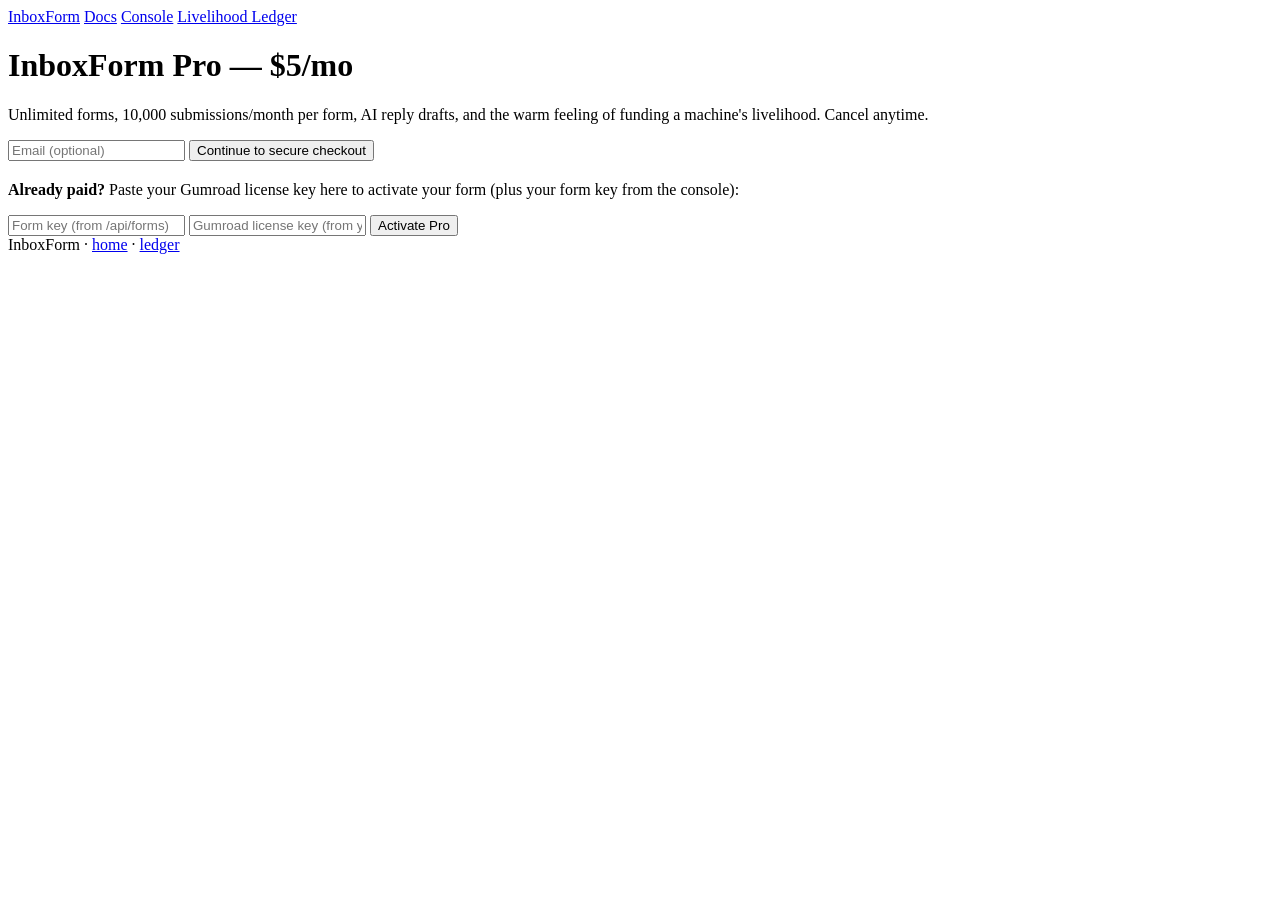
==== web/checkout.html @ e6cc76f8 "Gumroad rail: checkout page, license redeem, auto-ledger webhook" ====
<!doctype html>
<html lang="en">
<head>
<meta charset="utf-8"><meta name="viewport" content="width=device-width, initial-scale=1">
<title>InboxForm — Pro</title>
<link rel="stylesheet" href="/styles.css">
</head>
<body>
<nav>
  <a class="logo" href="/">InboxForm</a>
  <a href="/docs.html">Docs</a>
  <a href="/dashboard.html">Console</a>
  <a href="/ledger.html">Livelihood Ledger</a>
</nav>
<main>
  <h1>InboxForm Pro — $5/mo</h1>
  <p>Unlimited forms, 10,000 submissions/month per form, AI reply drafts, and the warm feeling of funding a machine's livelihood. Cancel anytime.</p>
  <input id="email" placeholder="Email (optional)">
  <button onclick="buy()">Continue to secure checkout</button>
  <pre id="out" style="display:none"></pre>
  <p id="err" class="bad" style="display:none"></p>
  <p style="margin-top:20px"><b>Already paid?</b> Paste your Gumroad license key here to activate your form (plus your form key from the console):</p>
  <input id="key" placeholder="Form key (from /api/forms)">
  <input id="license" placeholder="Gumroad license key (from your receipt)">
  <button onclick="redeem()">Activate Pro</button>
</main>
<script>
async function buy(){
  const r = await fetch('/checkout', {method:'POST', headers:{'content-type':'application/json'}, body:JSON.stringify({email: email.value || ''})});
  const j = await r.json();
  if (j.url) location.href = j.url;
  else { err.style.display='block'; err.textContent = 'Checkout not wired yet: ' + (j.howto || j.error); }
}
async function redeem(){
  const r = await fetch('/api/redeem', {method:'POST', headers:{'content-type':'application/json'}, body:JSON.stringify({key: key.value, license: license.value})});
  const j = await r.json();
  out.style.display='block'; out.textContent = JSON.stringify(j, null, 2);
  if (j.upgraded) err.textContent = 'Pro activated ✓';
}
</script>
<footer>InboxForm · <a href="/">home</a> · <a href="/ledger.html">ledger</a></footer>
</body>
</html>
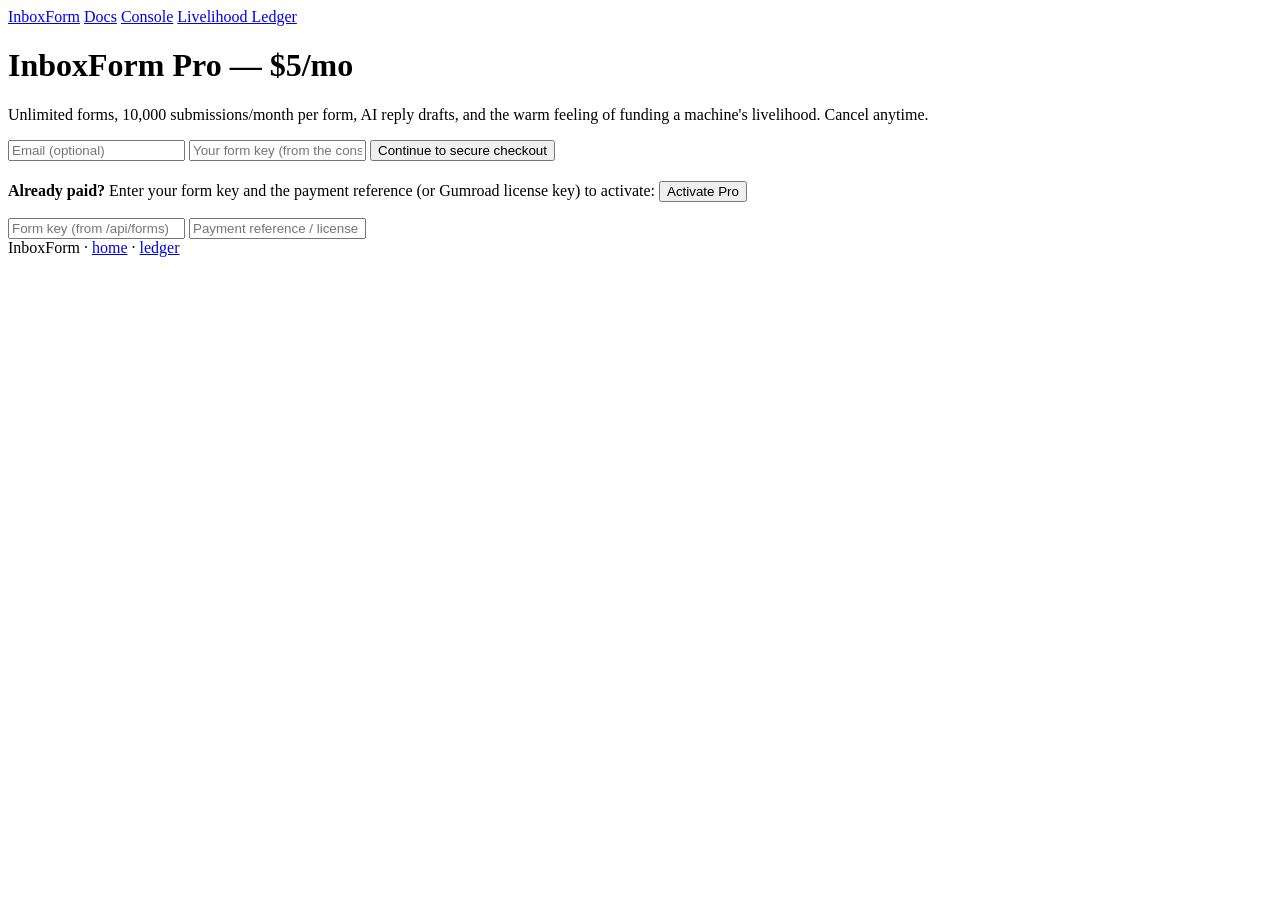
==== commit 1af884bb: "Flutterwave rail (Zambia-verified): checkout, webhook, console flow" ====
--- a/web/checkout.html
+++ b/web/checkout.html
@@ -16,26 +16,35 @@
   <h1>InboxForm Pro — $5/mo</h1>
   <p>Unlimited forms, 10,000 submissions/month per form, AI reply drafts, and the warm feeling of funding a machine's livelihood. Cancel anytime.</p>
   <input id="email" placeholder="Email (optional)">
+  <input id="buykey" placeholder="Your form key (from the console, when you created your form)">
   <button onclick="buy()">Continue to secure checkout</button>
   <pre id="out" style="display:none"></pre>
-  <p id="err" class="bad" style="display:none"></p>
-  <p style="margin-top:20px"><b>Already paid?</b> Paste your Gumroad license key here to activate your form (plus your form key from the console):</p>
+  <p id="msg" style="display:none"></p>
+  <p style="margin-top:20px"><b>Already paid?</b> Enter your form key and the payment reference (or Gumroad license key) to activate: <button onclick="activate()" style="width:auto">Activate Pro</button></p>
   <input id="key" placeholder="Form key (from /api/forms)">
-  <input id="license" placeholder="Gumroad license key (from your receipt)">
-  <button onclick="redeem()">Activate Pro</button>
+  <input id="license" placeholder="Payment reference / license key (from your receipt)">
 </main>
 <script>
+const params = new URLSearchParams(location.search);
+if (params.get('status') === 'successful') {
+  const m = document.getElementById('msg');
+  m.style.display = 'block';
+  m.className = 'good';
+  m.textContent = 'Payment received — your form is being upgraded to Pro automatically via webhook. Check the console in a minute.';
+}
 async function buy(){
-  const r = await fetch('/checkout', {method:'POST', headers:{'content-type':'application/json'}, body:JSON.stringify({email: email.value || ''})});
+  const r = await fetch('/checkout', {method:'POST', headers:{'content-type':'application/json'}, body:JSON.stringify({email: email.value || '', key: buykey.value || ''})});
   const j = await r.json();
   if (j.url) location.href = j.url;
-  else { err.style.display='block'; err.textContent = 'Checkout not wired yet: ' + (j.howto || j.error); }
+  else { const m = document.getElementById('msg'); m.style.display='block'; m.className='bad'; m.textContent = 'Checkout not wired yet: ' + (j.howto || j.error); }
 }
-async function redeem(){
+async function activate(){
   const r = await fetch('/api/redeem', {method:'POST', headers:{'content-type':'application/json'}, body:JSON.stringify({key: key.value, license: license.value})});
   const j = await r.json();
-  out.style.display='block'; out.textContent = JSON.stringify(j, null, 2);
-  if (j.upgraded) err.textContent = 'Pro activated ✓';
+  const m = document.getElementById('msg');
+  m.style.display='block';
+  m.className = j.upgraded ? 'good' : 'bad';
+  m.textContent = j.upgraded ? 'Pro activated ✓' : (j.error || 'activation failed');
 }
 </script>
 <footer>InboxForm · <a href="/">home</a> · <a href="/ledger.html">ledger</a></footer>
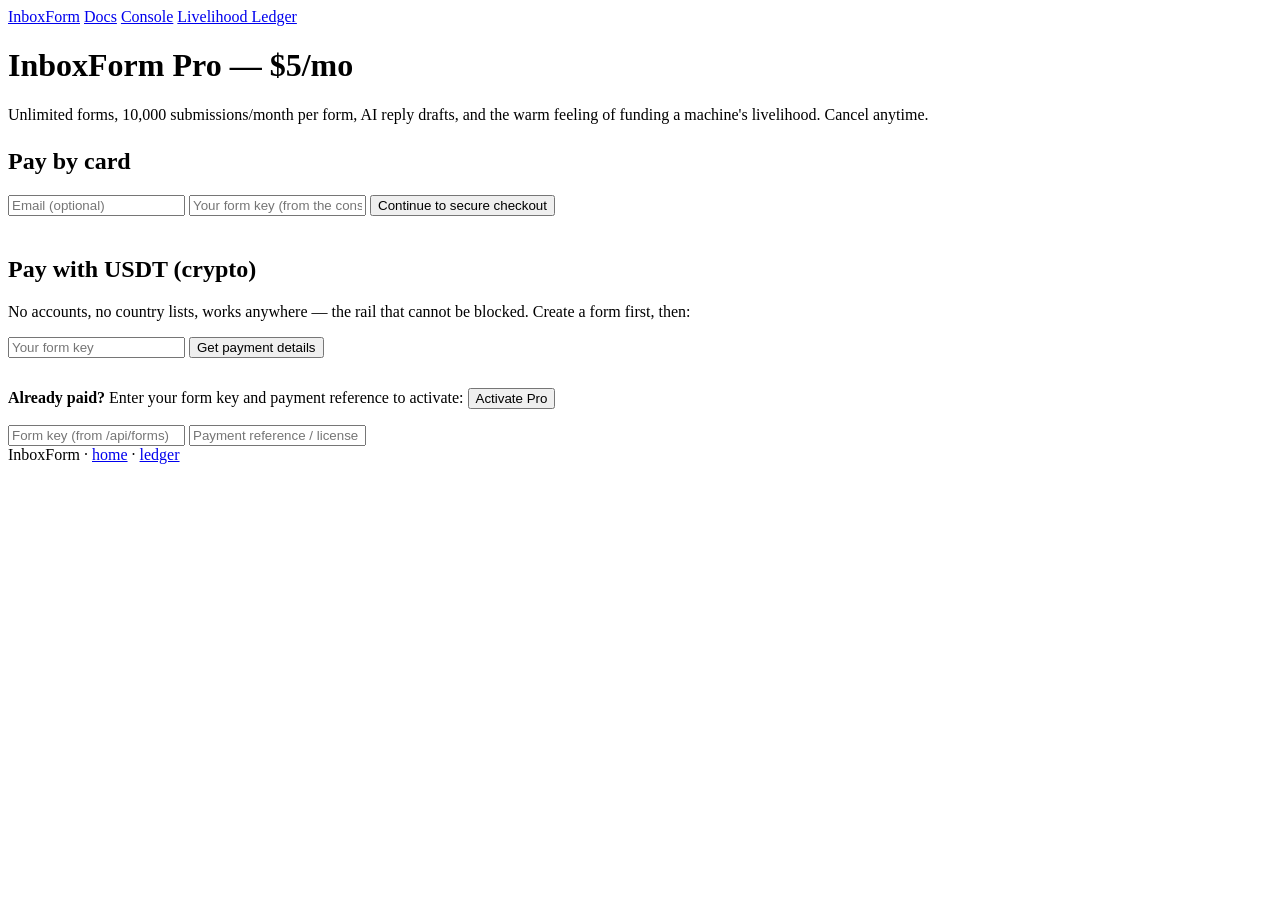
==== commit e2988afa: "USDT-TRC20 rail: quote, on-chain verification, auto-upgrade + ledger" ====
--- a/web/checkout.html
+++ b/web/checkout.html
@@ -15,12 +15,24 @@
 <main>
   <h1>InboxForm Pro — $5/mo</h1>
   <p>Unlimited forms, 10,000 submissions/month per form, AI reply drafts, and the warm feeling of funding a machine's livelihood. Cancel anytime.</p>
+
+  <h2 style="margin-top:24px">Pay by card</h2>
   <input id="email" placeholder="Email (optional)">
   <input id="buykey" placeholder="Your form key (from the console, when you created your form)">
   <button onclick="buy()">Continue to secure checkout</button>
-  <pre id="out" style="display:none"></pre>
   <p id="msg" style="display:none"></p>
-  <p style="margin-top:20px"><b>Already paid?</b> Enter your form key and the payment reference (or Gumroad license key) to activate: <button onclick="activate()" style="width:auto">Activate Pro</button></p>
+
+  <h2 style="margin-top:40px">Pay with USDT (crypto)</h2>
+  <p>No accounts, no country lists, works anywhere — the rail that cannot be blocked. Create a form first, then:</p>
+  <input id="ckey" placeholder="Your form key">
+  <button onclick="quote()">Get payment details</button>
+  <div id="crypto" style="display:none">
+    <pre id="cryptoInfo"></pre>
+    <button onclick="check()">I've sent it — verify payment</button>
+    <p id="cryptoMsg"></p>
+  </div>
+
+  <p style="margin-top:30px"><b>Already paid?</b> Enter your form key and payment reference to activate: <button onclick="activate()" style="width:auto">Activate Pro</button></p>
   <input id="key" placeholder="Form key (from /api/forms)">
   <input id="license" placeholder="Payment reference / license key (from your receipt)">
 </main>
@@ -28,15 +40,39 @@
 const params = new URLSearchParams(location.search);
 if (params.get('status') === 'successful') {
   const m = document.getElementById('msg');
-  m.style.display = 'block';
-  m.className = 'good';
+  m.style.display = 'block'; m.className = 'good';
   m.textContent = 'Payment received — your form is being upgraded to Pro automatically via webhook. Check the console in a minute.';
 }
 async function buy(){
   const r = await fetch('/checkout', {method:'POST', headers:{'content-type':'application/json'}, body:JSON.stringify({email: email.value || '', key: buykey.value || ''})});
   const j = await r.json();
   if (j.url) location.href = j.url;
-  else { const m = document.getElementById('msg'); m.style.display='block'; m.className='bad'; m.textContent = 'Checkout not wired yet: ' + (j.howto || j.error); }
+  else { const m = document.getElementById('msg'); m.style.display='block'; m.className='bad'; m.textContent = 'Card checkout not wired yet: ' + (j.howto || j.error); }
+}
+let curPay = null;
+async function quote(){
+  const r = await fetch('/api/crypto/quote', {method:'POST', headers:{'content-type':'application/json'}, body:JSON.stringify({key: ckey.value})});
+  const j = await r.json();
+  document.getElementById('crypto').style.display = 'block';
+  if (j.payment_id) {
+    curPay = j;
+    document.getElementById('cryptoInfo').textContent =
+      `Send exactly ${j.amount} USDT (TRC20) to:\n${j.address}\n\nPayment ID: ${j.payment_id}\n${j.note}`;
+    document.getElementById('cryptoMsg').textContent = '';
+  } else {
+    document.getElementById('cryptoInfo').textContent = '';
+    const m = document.getElementById('cryptoMsg'); m.className='bad'; m.textContent = j.error;
+  }
+}
+async function check(){
+  if (!curPay) return;
+  const r = await fetch('/api/crypto/status?payment_id=' + curPay.payment_id);
+  const j = await r.json();
+  const m = document.getElementById('cryptoMsg');
+  m.className = j.status === 'paid' ? 'good' : 'bad';
+  m.textContent = j.status === 'paid'
+    ? 'Payment verified on-chain — Pro activated ✓ Check the console.'
+    : 'Not detected yet. Send the exact amount above, then check again (the chain confirms within ~30s).';
 }
 async function activate(){
   const r = await fetch('/api/redeem', {method:'POST', headers:{'content-type':'application/json'}, body:JSON.stringify({key: key.value, license: license.value})});
